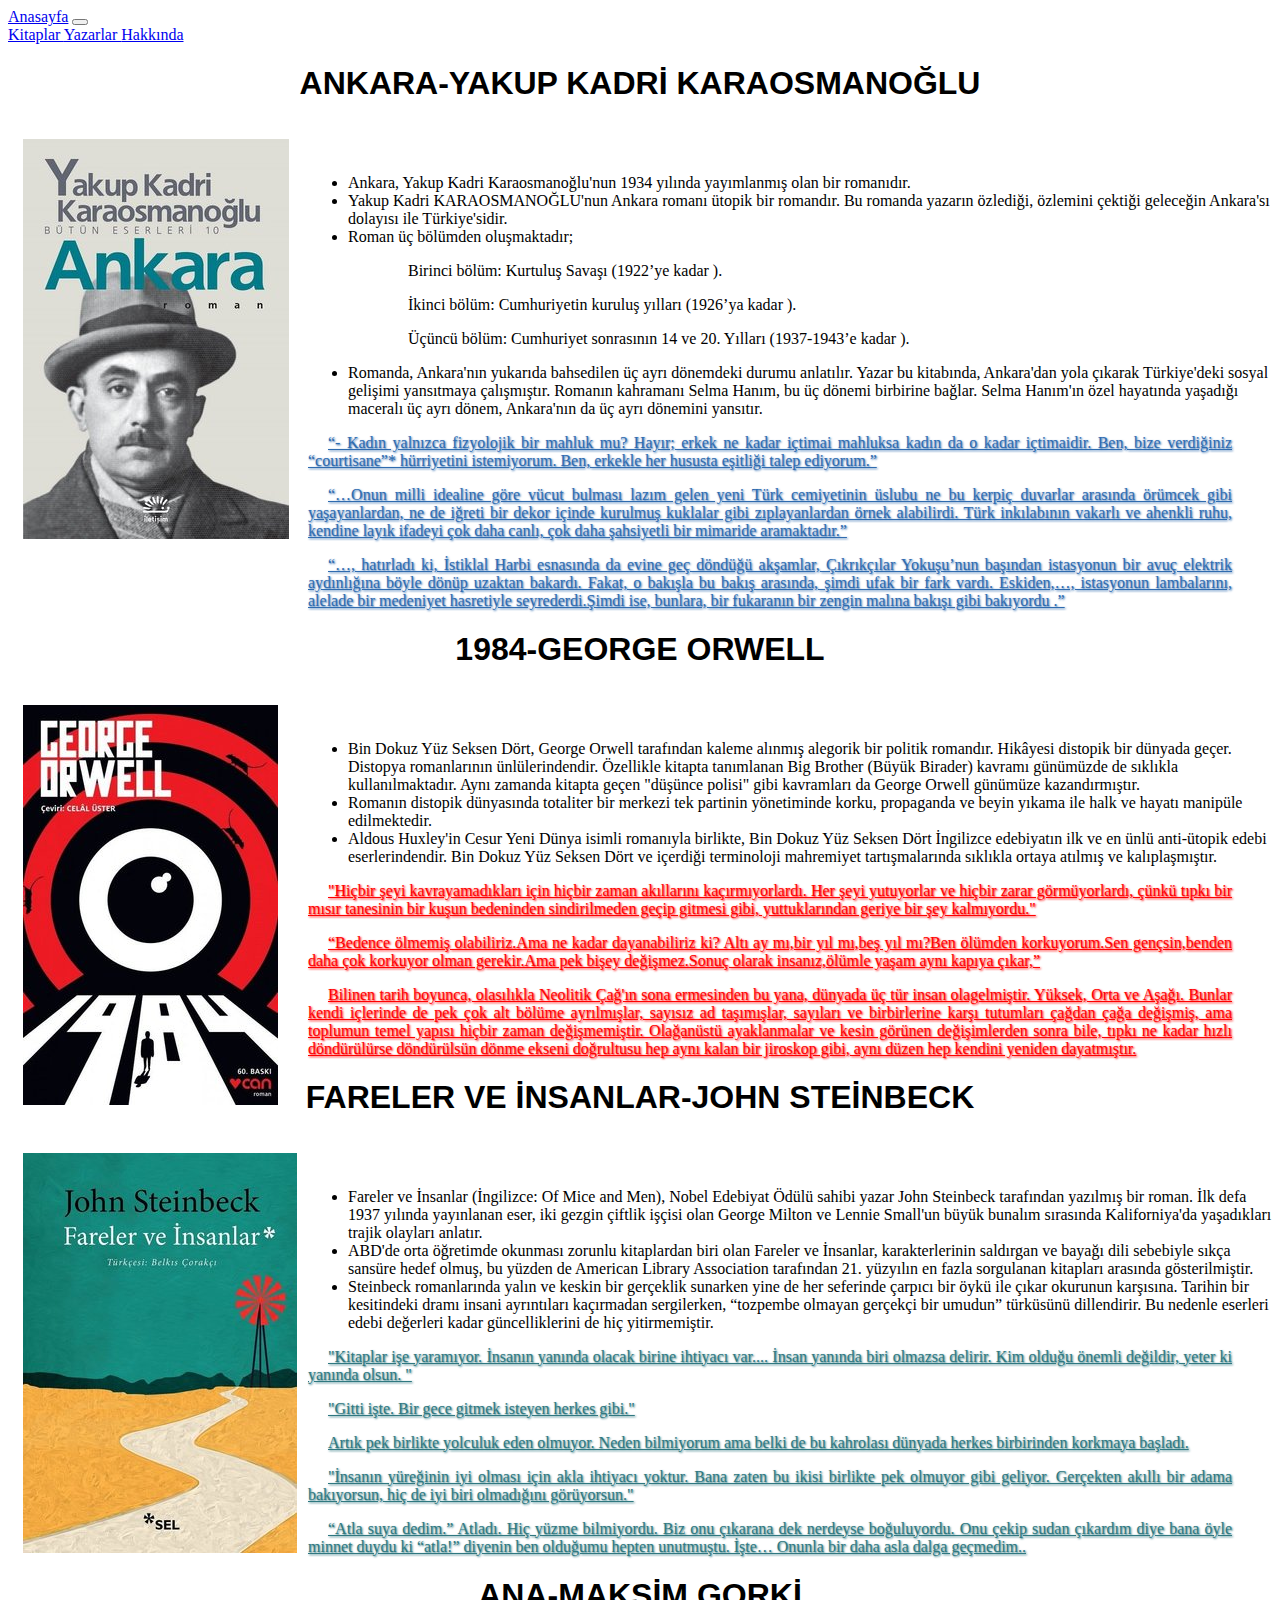
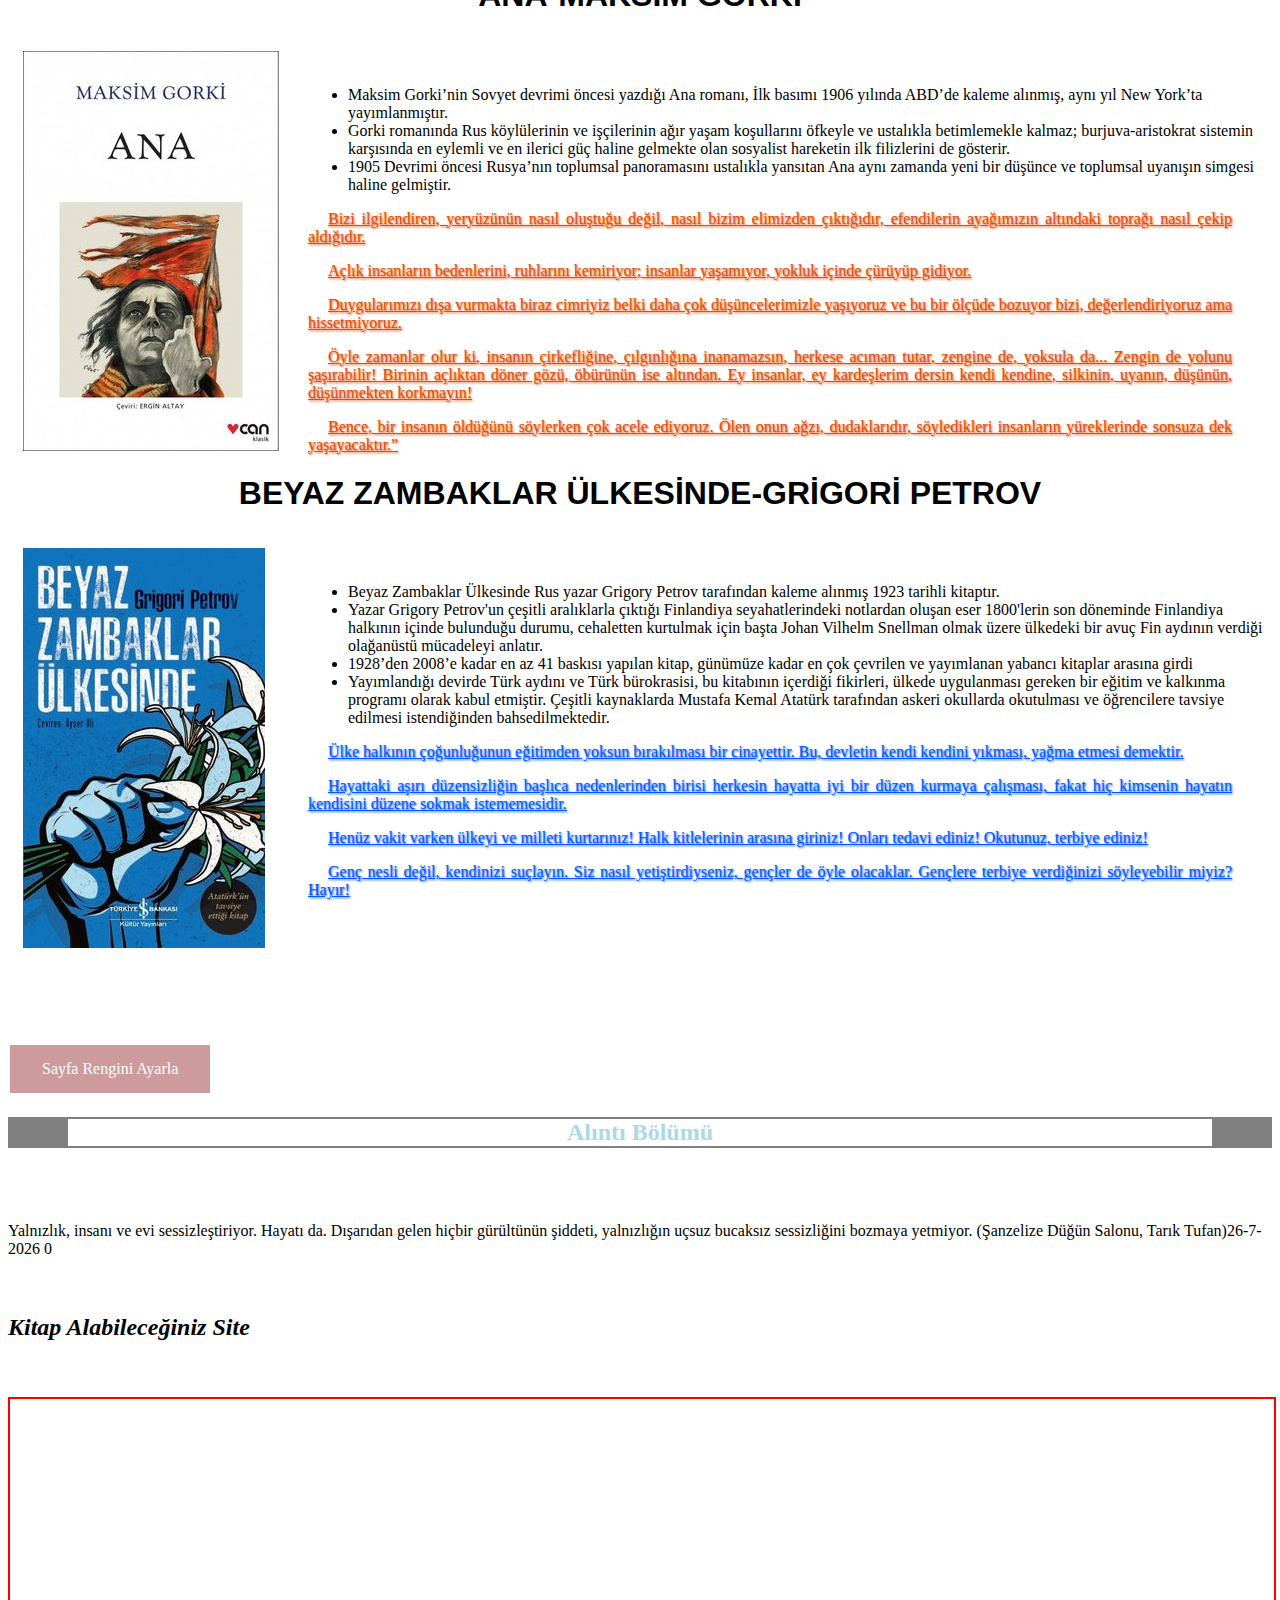
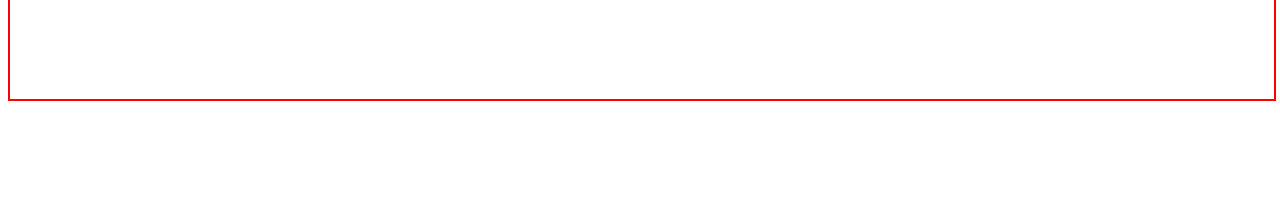
==== index2.html @ a1199a0d "first" ====
<!DOCTYPE html>
<html lang="tr">
    
<head>
    <meta charset="utf-8">  
    <meta name="viewport" content="width=device-width, initial-scale=1.0">
    <link rel="stylesheet" type="text/css" href="css/style.css"/> 

    <link rel="stylesheet" href="https://cdn.jsdelivr.net/npm/bootstrap@4.1.3/dist/css/bootstrap.min.css" integrity="sha384-MCw98/SFnGE8fJT3GXwEOngsV7Zt27NXFoaoApmYm81iuXoPkFOJwJ8ERdknLPMO" crossorigin="anonymous">
    <script src="js/jquery-3.6.0.min.js"></script>
    <script src="https://cdn.jsdelivr.net/npm/popper.js@1.14.3/dist/umd/popper.min.js" integrity="sha384-ZMP7rVo3mIykV+2+9J3UJ46jBk0WLaUAdn689aCwoqbBJiSnjAK/l8WvCWPIPm49" crossorigin="anonymous"></script>
    <script src="js/bootstrap.min.js"></script>
<title>KİTAP</title>
</head>
<body>
  <!--HEADER-->

<nav class="navbar navbar-expand-sm bg-dark navbar-dark">
    <a class="navbar-brand" href="index.html">Anasayfa</a>
    <button class="navbar-toggler" type="button" data-toggle="collapse" data-target="#navbarNavAltMarkup" aria-controls="navbarNavAltMarkup" aria-expanded="false" aria-label="Toggle navigation">
      <span class="navbar-toggler-icon"></span>
    </button>
    <div class="collapse navbar-collapse" id="navbarNavAltMarkup">
      <div class="navbar-nav">
        <a class="navbar-brand" href="index2.html" id="selam">Kitaplar <span class="sr-only"></span></a>
        <a class="navbar-brand" href="index3.html">Yazarlar <span class="sr-only"></span></a> 
        <a class="navbar-brand" href="index4.html">Hakkında <span class="sr-only"></span></a>
      </div>
    </div>
  </nav>
  <!--HEADER SON-->

  <h1 id="ankara1">ANKARA-YAKUP KADRİ KARAOSMANOĞLU</h1>
  <img style="margin:15px" src="images/A.jpg" alt="ANKARA">
  <ul>
      <li id="ankara">
        Ankara, Yakup Kadri Karaosmanoğlu'nun 1934 yılında yayımlanmış olan bir romanıdır. 
      </li>
      <li id="ankara2">
        Yakup Kadri KARAOSMANOĞLU'nun Ankara romanı ütopik bir romandır. Bu romanda yazarın özlediği, özlemini çektiği geleceğin Ankara'sı dolayısı ile Türkiye'sidir. 
      </li>
      <li id="ankara2">Roman üç bölümden oluşmaktadır;
        <p>Birinci bölüm: Kurtuluş Savaşı (1922’ye kadar ).</p>
        <p>İkinci bölüm: Cumhuriyetin kuruluş yılları (1926’ya kadar ).</p>
        <p>Üçüncü bölüm: Cumhuriyet sonrasının 14 ve 20. Yılları (1937-1943’e kadar ).</p>  
    </li>
    <li id="ankara2">Romanda, Ankara'nın yukarıda bahsedilen üç ayrı dönemdeki durumu anlatılır. Yazar bu kitabında, Ankara'dan yola çıkarak Türkiye'deki sosyal gelişimi yansıtmaya çalışmıştır. Romanın kahramanı Selma Hanım, bu üç dönemi birbirine bağlar. Selma Hanım'ın özel hayatında yaşadığı maceralı üç ayrı dönem, Ankara'nın da üç ayrı dönemini yansıtır.</li>
  </ul>

  <p id="ankara3">“- Kadın yalnızca fizyolojik bir mahluk mu? Hayır; erkek ne kadar içtimai mahluksa kadın da o kadar içtimaidir. Ben, bize verdiğiniz “courtisane”* hürriyetini istemiyorum. Ben, erkekle her hususta eşitliği talep ediyorum.”</p>

  <p id="ankara3">“…Onun milli idealine göre vücut bulması lazım gelen yeni Türk cemiyetinin üslubu ne bu kerpiç duvarlar arasında örümcek gibi yaşayanlardan, ne de iğreti bir dekor içinde kurulmuş kuklalar gibi zıplayanlardan örnek alabilirdi. Türk inkılabının vakarlı ve ahenkli ruhu, kendine layık ifadeyi çok daha canlı, çok daha şahsiyetli bir mimaride aramaktadır.”</p>

<p id="ankara3">  “…, hatırladı ki,
    İstiklal Harbi esnasında da evine geç döndüğü akşamlar, Çıkrıkçılar Yokuşu’nun başından istasyonun bir avuç elektrik aydınlığına böyle dönüp uzaktan bakardı. Fakat, o bakışla bu bakış arasında, şimdi ufak bir fark vardı. Eskiden,…, istasyonun lambalarını, alelade bir medeniyet hasretiyle seyrederdi.Şimdi ise, bunlara, bir fukaranın bir zengin malına bakışı gibi bakıyordu .”</p>

    <h1 id="BDSD">1984-GEORGE ORWELL</h1>
  <img style="margin:15px" src="images/1984.jpg" alt="1984">
  <ul>
      <li id="BDSD1">Bin Dokuz Yüz Seksen Dört, George Orwell tarafından kaleme alınmış alegorik bir politik romandır. Hikâyesi distopik bir dünyada geçer. Distopya romanlarının ünlülerindendir. Özellikle kitapta tanımlanan Big Brother (Büyük Birader) kavramı günümüzde de sıklıkla kullanılmaktadır. Aynı zamanda kitapta geçen "düşünce polisi" gibi kavramları da George Orwell günümüze kazandırmıştır.</li>

      <li id="BDSD2">Romanın distopik dünyasında totaliter bir merkezi tek partinin yönetiminde korku, propaganda ve beyin yıkama ile halk ve hayatı manipüle edilmektedir. </li>
      
      <li id="BDSD2">Aldous Huxley'in Cesur Yeni Dünya isimli romanıyla birlikte, Bin Dokuz Yüz Seksen Dört İngilizce edebiyatın ilk ve en ünlü anti-ütopik edebi eserlerindendir. Bin Dokuz Yüz Seksen Dört ve içerdiği terminoloji mahremiyet tartışmalarında sıklıkla ortaya atılmış ve kalıplaşmıştır.</li>
  </ul>
  <p id="BDSD3">"Hiçbir şeyi kavrayamadıkları için hiçbir zaman akıllarını kaçırmıyorlardı. Her şeyi yutuyorlar ve hiçbir zarar görmüyorlardı, çünkü tıpkı bir mısır tanesinin bir kuşun bedeninden sindirilmeden geçip gitmesi gibi, yuttuklarından geriye bir şey kalmıyordu."</p>

  <p id="BDSD3">“Bedence ölmemiş olabiliriz.Ama ne kadar dayanabiliriz ki? Altı ay mı,bir yıl mı,beş yıl mı?Ben ölümden korkuyorum.Sen gençsin,benden daha çok korkuyor olman gerekir.Ama pek bişey değişmez.Sonuç olarak insanız,ölümle yaşam aynı kapıya çıkar,”</p>

  <p id="BDSD3">Bilinen tarih boyunca, olasılıkla Neolitik Çağ'ın sona ermesinden bu yana, dünyada üç tür insan olagelmiştir. Yüksek, Orta ve Aşağı. Bunlar kendi içlerinde de pek çok alt bölüme ayrılmışlar, sayısız ad taşımışlar, sayıları ve birbirlerine karşı tutumları çağdan çağa değişmiş, ama toplumun temel yapısı hiçbir zaman değişmemiştir. Olağanüstü ayaklanmalar ve kesin görünen değişimlerden sonra bile, tıpkı ne kadar hızlı döndürülürse döndürülsün dönme ekseni doğrultusu hep aynı kalan bir jiroskop gibi, aynı düzen hep kendini yeniden dayatmıştır.</p>

  
  <h1 id="FVI">FARELER VE İNSANLAR-JOHN STEİNBECK</h1>
  <img style="margin:15px" src="images/Fvİ.jpg" alt="FARELER VE İNSANLAR">
  <ul>
      <li id="FVI1">Fareler ve İnsanlar (İngilizce: Of Mice and Men), Nobel Edebiyat Ödülü sahibi yazar John Steinbeck tarafından yazılmış bir roman. İlk defa 1937 yılında yayınlanan eser, iki gezgin çiftlik işçisi olan George Milton ve Lennie Small'un büyük bunalım sırasında Kaliforniya'da yaşadıkları trajik olayları anlatır.</li>

      <li id="FVI2">ABD'de orta öğretimde okunması zorunlu kitaplardan biri olan Fareler ve İnsanlar, karakterlerinin saldırgan ve bayağı dili sebebiyle sıkça sansüre hedef olmuş, bu yüzden de American Library Association tarafından 21. yüzyılın en fazla sorgulanan kitapları arasında gösterilmiştir.</li>
      <li id="FVI2">Steinbeck romanlarında yalın ve keskin bir gerçeklik sunarken yine de her seferinde çarpıcı bir öykü ile çıkar okurunun karşısına. Tarihin bir kesitindeki dramı insani ayrıntıları kaçırmadan sergilerken, “tozpembe olmayan gerçekçi bir umudun” türküsünü dillendirir. Bu nedenle eserleri edebi değerleri kadar güncelliklerini de hiç yitirmemiştir. </li>
  </ul>

  <p id="FVI3">"Kitaplar işe yaramıyor. İnsanın yanında olacak birine ihtiyacı var.... İnsan yanında biri olmazsa delirir. Kim olduğu önemli değildir, yeter ki yanında olsun. "</p>
  <p id="FVI3">"Gitti işte. Bir gece gitmek isteyen herkes gibi."</p>
  <P id="FVI3">Artık pek birlikte yolculuk eden olmuyor. Neden bilmiyorum ama belki de bu kahrolası dünyada herkes birbirinden korkmaya başladı.</P>
  <p id="FVI3">"İnsanın yüreğinin iyi olması için akla ihtiyacı yoktur. Bana zaten bu ikisi birlikte pek olmuyor gibi geliyor. Gerçekten akıllı bir adama bakıyorsun, hiç de iyi biri olmadığını görüyorsun."</p>
  <p id="FVI3">“Atla suya dedim.” Atladı.
    Hiç yüzme bilmiyordu. Biz onu çıkarana dek nerdeyse boğuluyordu. Onu çekip sudan çıkardım diye bana öyle minnet duydu ki “atla!” diyenin ben olduğumu hepten unutmuştu. İşte… Onunla bir daha asla dalga geçmedim..</p>



  <h1 class="ANA">ANA-MAKSİM GORKİ</h1>
  <img style="margin:15px" src="images/ANA.jpg" alt="ANA">
  <ul>
      <li class="ANA1">Maksim Gorki’nin Sovyet devrimi öncesi yazdığı Ana romanı, İlk basımı 1906 yılında ABD’de kaleme alınmış, aynı yıl New York’ta yayımlanmıştır.</li>
      <li class="ANA2">Gorki romanında Rus köylülerinin ve işçilerinin ağır yaşam koşullarını öfkeyle ve ustalıkla betimlemekle kalmaz; burjuva-aristokrat sistemin karşısında en eylemli ve en ilerici güç haline gelmekte olan sosyalist hareketin ilk filizlerini de gösterir.</li>
      <li class="ANA2"> 1905 Devrimi öncesi Rusya’nın toplumsal panoramasını ustalıkla yansıtan Ana aynı zamanda yeni bir düşünce ve toplumsal uyanışın simgesi haline gelmiştir.</li>
  </ul>

  <p class="ANA3">Bizi ilgilendiren, yeryüzünün nasıl oluştuğu değil, nasıl bizim elimizden çıktığıdır, efendilerin ayağımızın altındaki toprağı nasıl çekip aldığıdır.</p>

  <p class="ANA3">Açlık insanların bedenlerini, ruhlarını kemiriyor; insanlar yaşamıyor, yokluk içinde çürüyüp gidiyor.</p>

  <p class="ANA3">Duygularımızı dışa vurmakta biraz cimriyiz belki daha çok düşüncelerimizle yaşıyoruz ve bu bir ölçüde bozuyor bizi, değerlendiriyoruz ama hissetmiyoruz.</p>

  <p class="ANA3">Öyle zamanlar olur ki, insanın çirkefliğine, çılgınlığına inanamazsın, herkese acıman tutar, zengine de, yoksula da... Zengin de yolunu şaşırabilir!
    Birinin açlıktan döner gözü, öbürünün ise altından. Ey insanlar, ey kardeşlerim dersin kendi kendine, silkinin, uyanın, düşünün, düşünmekten korkmayın!</p>
    <p class="ANA3">Bence, bir insanın öldüğünü söylerken çok acele ediyoruz. Ölen onun ağzı, dudaklarıdır, söyledikleri insanların yüreklerinde sonsuza dek yaşayacaktır.”</p>


  <h1 class="BZÜ">BEYAZ ZAMBAKLAR ÜLKESİNDE-GRİGORİ PETROV</h1>
  <img style="margin:15px" src="images/BZÜ.jpg" alt="BEYAZ ZAMBAKLAR ÜLKESİNDE">
  <ul>
      <li class="BZÜ1">Beyaz Zambaklar Ülkesinde Rus yazar Grigory Petrov tarafından kaleme alınmış 1923 tarihli kitaptır.</li>
      <li class="BZÜ2">Yazar Grigory Petrov'un çeşitli aralıklarla çıktığı Finlandiya seyahatlerindeki notlardan oluşan eser 1800'lerin son döneminde Finlandiya halkının içinde bulunduğu durumu, cehaletten kurtulmak için başta Johan Vilhelm Snellman olmak üzere ülkedeki bir avuç Fin aydının verdiği olağanüstü mücadeleyi anlatır.</li>
      <li class="BZÜ2">1928’den 2008’e kadar en az 41 baskısı yapılan kitap, günümüze kadar en çok çevrilen ve yayımlanan yabancı kitaplar arasına girdi</li>
      <li class="BZÜ2">Yayımlandığı devirde Türk aydını ve Türk bürokrasisi, bu kitabının içerdiği fikirleri, ülkede uygulanması gereken bir eğitim ve kalkınma programı olarak kabul etmiştir. Çeşitli kaynaklarda Mustafa Kemal Atatürk tarafından askeri okullarda okutulması ve öğrencilere tavsiye edilmesi istendiğinden bahsedilmektedir.</li>
  </ul>

  <p class="BZÜ3">Ülke halkının çoğunluğunun eğitimden yoksun bırakılması bir cinayettir. Bu, devletin kendi kendini yıkması, yağma  etmesi demektir.</p>
  <p class="BZÜ3">Hayattaki aşırı düzensizliğin başlıca nedenlerinden birisi herkesin hayatta iyi bir düzen kurmaya çalışması, fakat hiç kimsenin hayatın kendisini düzene sokmak istememesidir.</p>
  <p class="BZÜ3">Henüz vakit varken ülkeyi ve milleti kurtarınız! Halk kitlelerinin arasına giriniz! Onları tedavi ediniz! Okutunuz, terbiye ediniz!</p>
  <p class="BZÜ3">Genç nesli değil, kendinizi suçlayın. Siz nasıl yetiştirdiyseniz, gençler de öyle olacaklar. Gençlere terbiye verdiğinizi söyleyebilir miyiz? Hayır!</p>

  <br> <br> <br> <br> 

  <br> <br> <br>
<input type="button" id="renk" value="Sayfa Rengini Ayarla">



<h2 class="alıntı">Alıntı Bölümü</h2>
<br><br><br>
<script src="js/js-2.js"></script>
<script src="js/jquery-3.6.0.min.js"></script>
<script src="https://cdn.jsdelivr.net/npm/popper.js@1.14.3/dist/umd/popper.min.js" integrity="sha384-ZMP7rVo3mIykV+2+9J3UJ46jBk0WLaUAdn689aCwoqbBJiSnjAK/l8WvCWPIPm49" crossorigin="anonymous"></script>
<script src="js/bootstrap.min.js"></script>

<br><br><br>
  <div>
    <h2><em id="yazi" >Kitap Alabileceğiniz Site </em></h2>

</div>

<br> <br>  

<iframe src="https://www.babil.com/?gclid=Cj0KCQjw-JyUBhCuARIsANUqQ_JBs03zajs7yURBK2EEbJPxaU_eAelIMjl-5pY1C7LFfw3sZYf4nBEaAnT8EALw_wcB  " style="border:2px solid red;"height="300" width="100%" title="Iframe Example"></iframe>
<br> <br> <br> <br> <br> <br>


  </body>
  </html>
---- css/style.css ----
*{
    font-family: 'Times New Roman', Times, serif;
}
#kitap{
    color: gray;
    text-align: center;
}

.slider{
    position:relative;
    width:500px;
    height:400px;
    border:1px solid #ccc;
    margin:auto;
    overflow: hidden;
}
.slider-content{
    position:absolute;
    width:500%;
    left:0;
    animation:slide 20s infinite;
}
.slider-content:hover{
    animation-play-state:paused;
}
.slider-item{
    width:20%;
    float:left;
}
@keyframes slide {
    0%{
        transform: translateX(0px);
    }
    10%{
        transform: translateX(-500px);
    }
    20%{
        transform: translateX(-500px);
    }
    30%{
        transform: translateX(-1000px);
    }
    40%{
        transform: translateX(-1500px);
    }
    50%{
        transform: translateX(-1500px);
    }
    60%{
        transform: translateX(-1500px);
    }
    70%{
        transform: translateX(-2000px);
    }
    80%{
        transform: translateX(-2000px);
    }
    90%{
        transform: translateX(0px);
    }  
}
p{
    text-align:justify;
    text-indent: 20px;
    margin-left: 40px;
    margin-right: 40px;
}
#ankara1{
    text-align: center;
    font-family: Verdana, Geneva, Tahoma, sans-serif;
}
#ankara{
    
    margin-top: -400px;
    margin-left: 300px;
}
#ankara2{
    margin-left:300px;
}
#ankara3{
    margin-left:300px;
    color:rgb(47, 107, 175);
    text-decoration: underline;
    text-shadow:1px 1px 2px;
}
#BDSD{
    text-align: center;
    font-family: Verdana, Geneva, Tahoma, sans-serif;
}
#BDSD1{
    margin-top:-400px;
    margin-left:300px;
}
#BDSD2{
    margin-left:300px;
}
#BDSD3{
    margin-left:300px;
    color:red;
    text-decoration: underline;
    text-shadow:1px 1px 2px;
}
#FVI{
    text-align: center;
    font-family: Verdana, Geneva, Tahoma, sans-serif;
}
#FVI1{
    margin-top: -400px;
    margin-left:300px;
}
#FVI2{
    margin-left:300px;
}
#FVI3{
    margin-left:300px;
    color:rgb(47, 120, 128);
    text-decoration: underline;
    text-shadow:1px 1px 2px;
}
.ANA{
    text-align: center;
    font-family: Verdana, Geneva, Tahoma, sans-serif;
}
.ANA1{
    margin-top: -400px;
    margin-left:300px;
}
.ANA2{
    margin-left:300px;
}
.ANA3{
    margin-left:300px;
    color:rgb(225, 78, 10);
    text-decoration: underline;
    text-shadow:1px 1px 2px;
}

.BZÜ{
    text-align:center;
    font-family: Verdana, Geneva, Tahoma, sans-serif;
}
.BZÜ1{
    margin-top: -400px;
    margin-left:300px;
}
.BZÜ2{
    margin-left:300px;
}
.BZÜ3{
    margin-left:300px;
    color:rgb(0, 89, 255);
    text-decoration: underline;
    text-shadow:1px 1px 2px;
}

#YKK{
    color: gray;
    font-size: x-large;
    font-family: 'Trebuchet MS', 'Lucida Sans Unicode', 'Lucida Grande', 'Lucida Sans', Arial, sans-serif;
    margin-left:25px;
}
#YKK1{
    margin-top:-200px;
    margin-left:350px;
    padding-right: 15px;

}
#YKK2{
    margin-left:350px;
    padding-right:15px;
    
}
#YKK3{
    margin-left:10px;
}
a:hover{
    background-color: gray;
}
#GO{
    color:gray;
    font-size:x-large;
    font-family: 'Trebuchet MS', 'Lucida Sans Unicode', 'Lucida Grande', 'Lucida Sans', Arial, sans-serif;
    margin-left:25px;
   }
#GO1{
    margin-top:-500px;
    margin-left:350px;
    padding-right: 15px;
}
#GO2{
    margin-left:350px;
    padding-right:15px;
}
#GO3{
    margin-left:10px;
}

.JS{
    color:gray;
    font-size:x-large;
    font-family: 'Trebuchet MS', 'Lucida Sans Unicode', 'Lucida Grande', 'Lucida Sans', Arial, sans-serif;
    margin-left:25px;
   }
.JS1{
    margin-top:-500px;
    margin-left:350px;
    
    padding-right: 15px;
}
.JS2{
    margin-left:350px;
    padding-right:15px;
}
.JS3{
    margin-left:10px;
}
.MG{
    color:gray;
    font-size:x-large;
    font-family: 'Trebuchet MS', 'Lucida Sans Unicode', 'Lucida Grande', 'Lucida Sans', Arial, sans-serif;
    margin-left:25px;
   }
.MG1{
    margin-top:-500px;
    margin-left:350px;
    
    padding-right: 15px;
}
.MG2{
    margin-left:350px;
    padding-right:15px;
}
.MG3{
    margin-left:10px;
}
#renk{
    background-color: #cd9b9b;
    border: none;
    color: white;
    padding: 15px 32px;
    text-align: center;
    text-decoration: none;
    display: inline-block;
    font-size: 16px;
    margin: 4px 2px;
    cursor: pointer;
}
.alıntı{
    color:lightblue;
    border:2px solid gray;
    border-right-width: 60px;
    border-left-width: 60px;
    text-align:center;
}
.metin
{
    color: gray;
    font-size:x-large
}
   
#resim1
{
    position: absolute;
    left: 0;
    bottom: 0;
    width:20%;
}
.kategori0
{
    position: absolute;
    right: 0;
    top:60px;
}
.card {
    height: 600px;
    width: 600px;
}

.card-text {
    font-size: 50px;
    padding-bottom: 5px;
    padding-top:5px;
}
.n {
    margin-top: -20px;
}
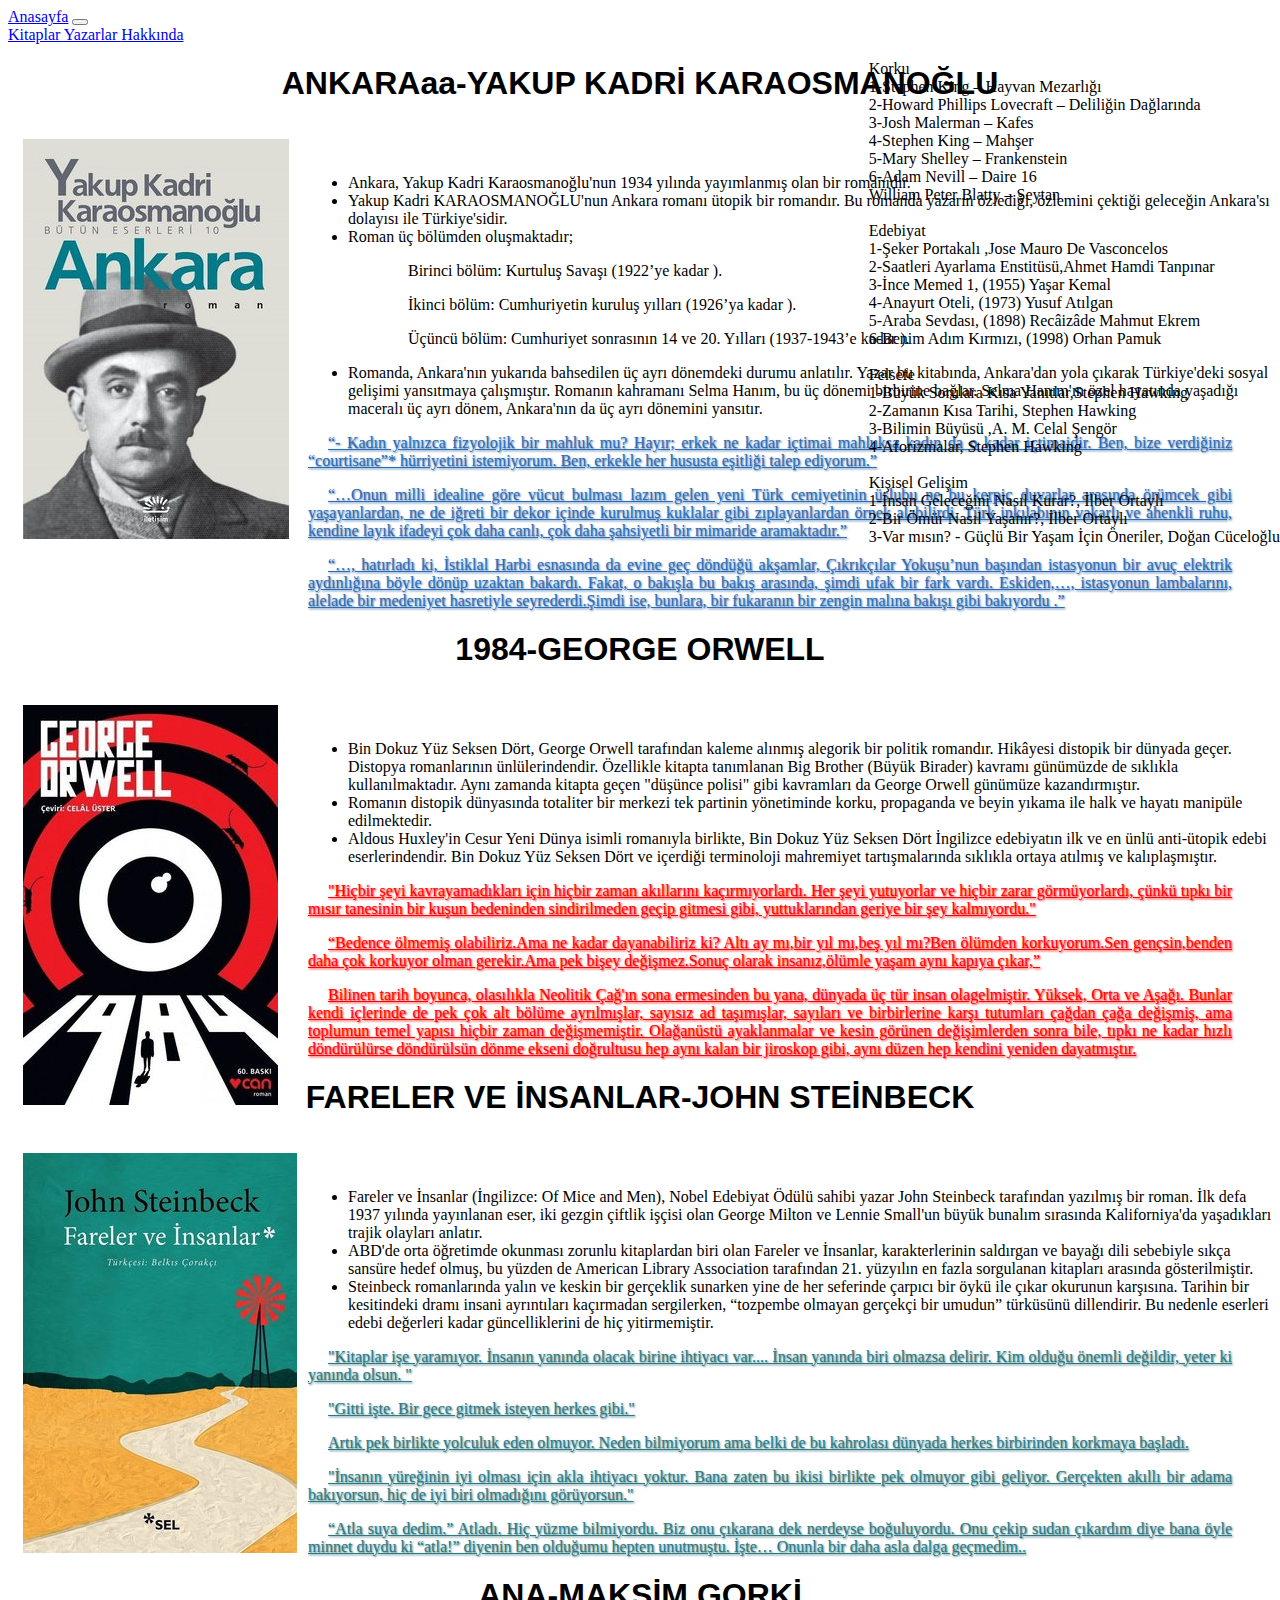
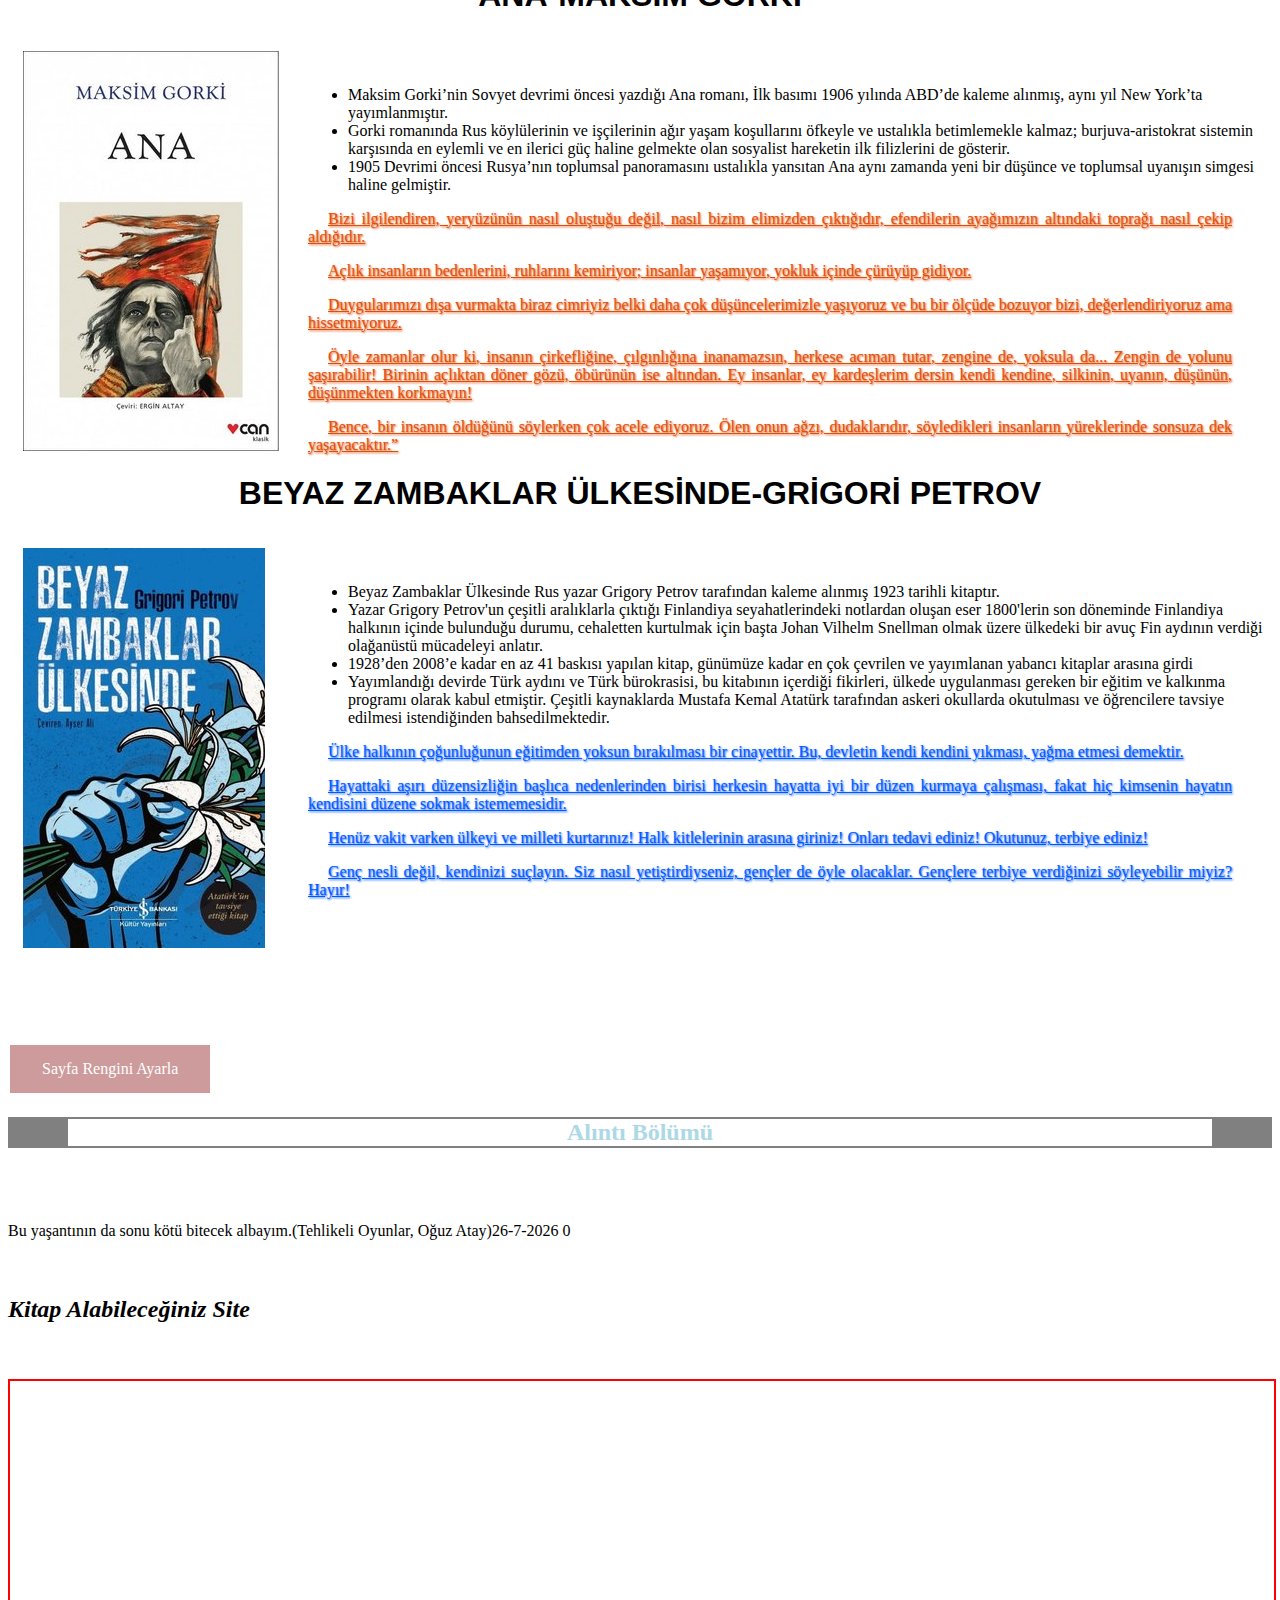
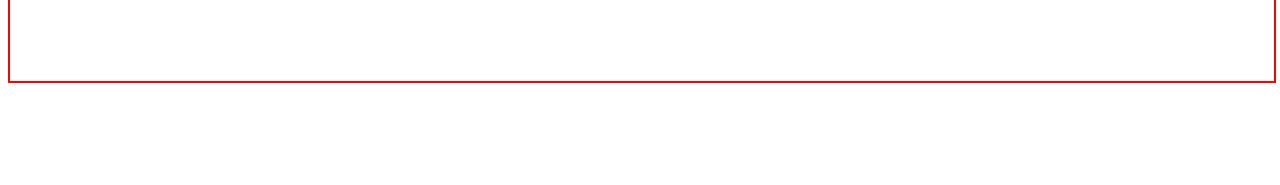
==== commit 1378bb14: "first" ====
--- a/index2.html
+++ b/index2.html
@@ -30,7 +30,7 @@
   </nav>
   <!--HEADER SON-->
 
-  <h1 id="ankara1">ANKARA-YAKUP KADRİ KARAOSMANOĞLU</h1>
+  <h1 id="ankara1">ANKARAaa-YAKUP KADRİ KARAOSMANOĞLU</h1>
   <img style="margin:15px" src="images/A.jpg" alt="ANKARA">
   <ul>
       <li id="ankara">
@@ -130,7 +130,16 @@
 
 <h2 class="alıntı">Alıntı Bölümü</h2>
 <br><br><br>
+
 <script src="js/js-2.js"></script>
+
+<div class="kategori0">
+  <script > 
+  kategori();
+  </script>
+</div>
+
+
 <script src="js/jquery-3.6.0.min.js"></script>
 <script src="https://cdn.jsdelivr.net/npm/popper.js@1.14.3/dist/umd/popper.min.js" integrity="sha384-ZMP7rVo3mIykV+2+9J3UJ46jBk0WLaUAdn689aCwoqbBJiSnjAK/l8WvCWPIPm49" crossorigin="anonymous"></script>
 <script src="js/bootstrap.min.js"></script>
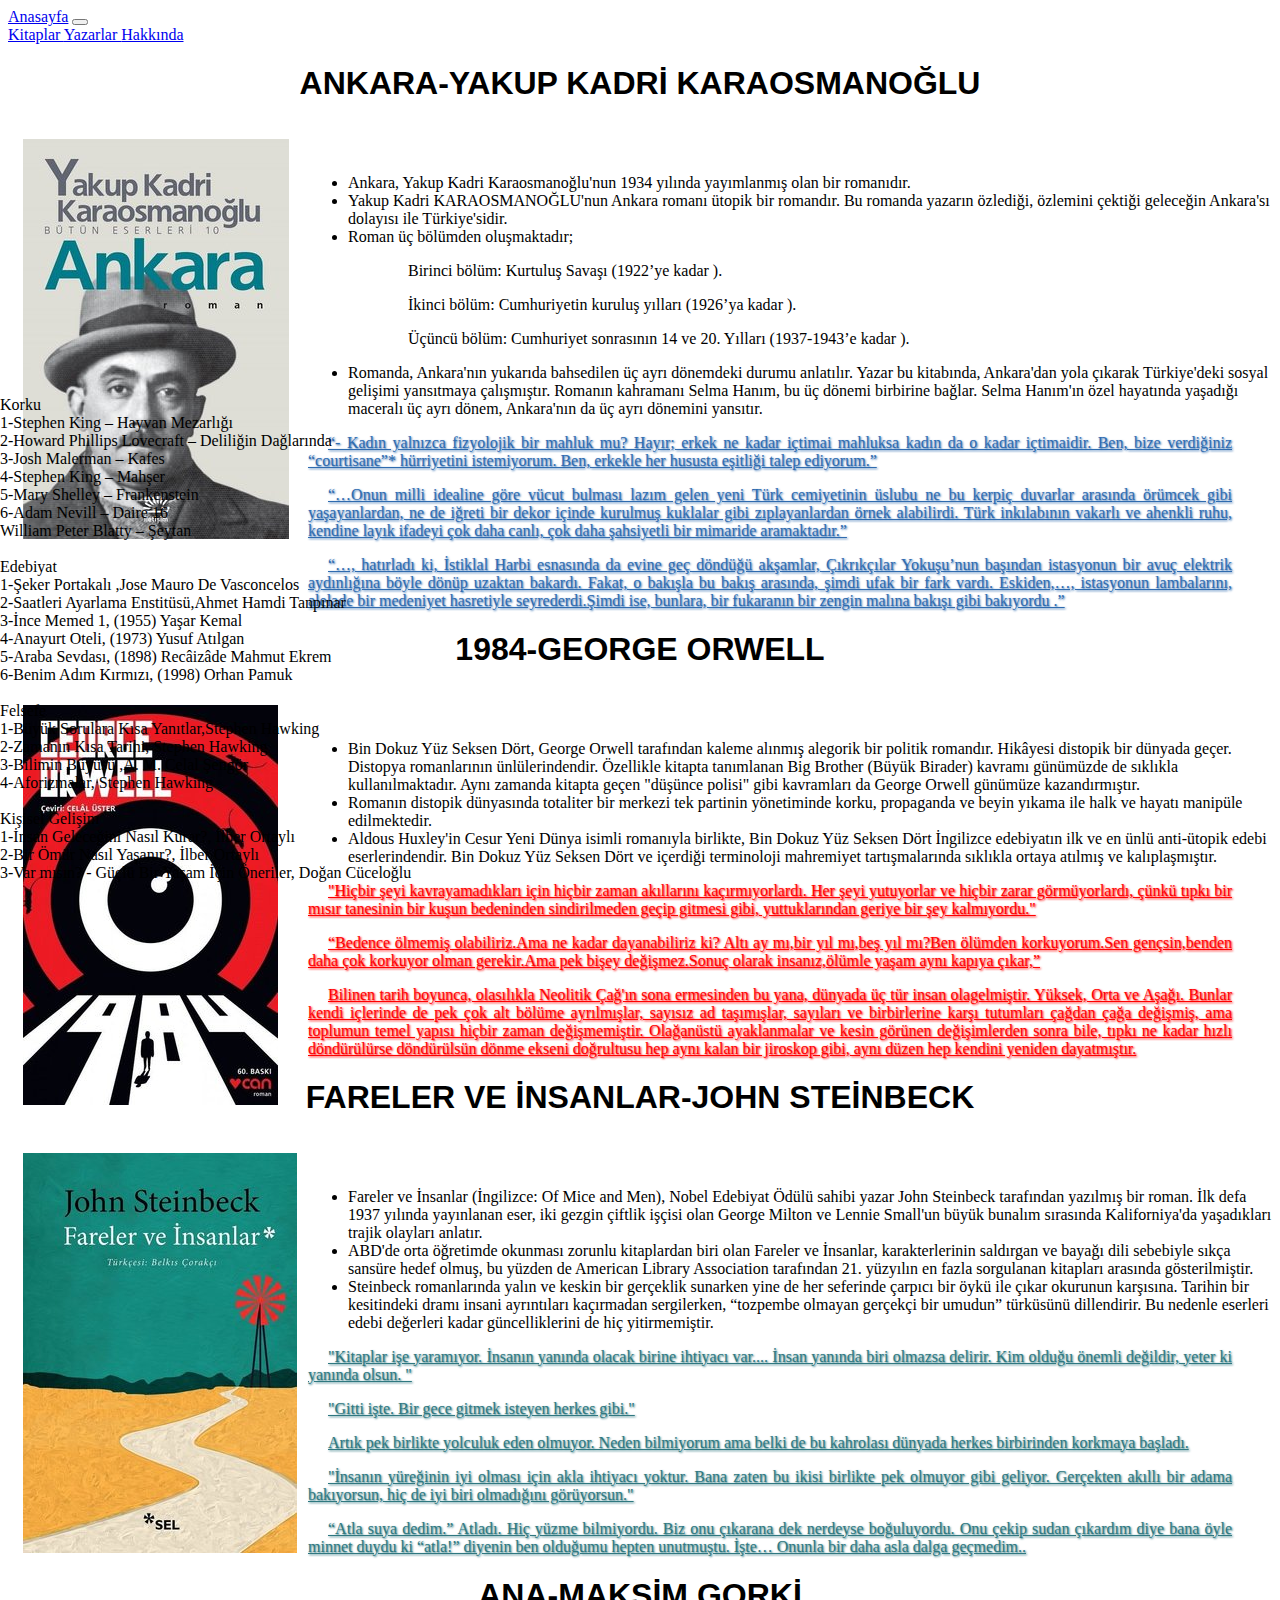
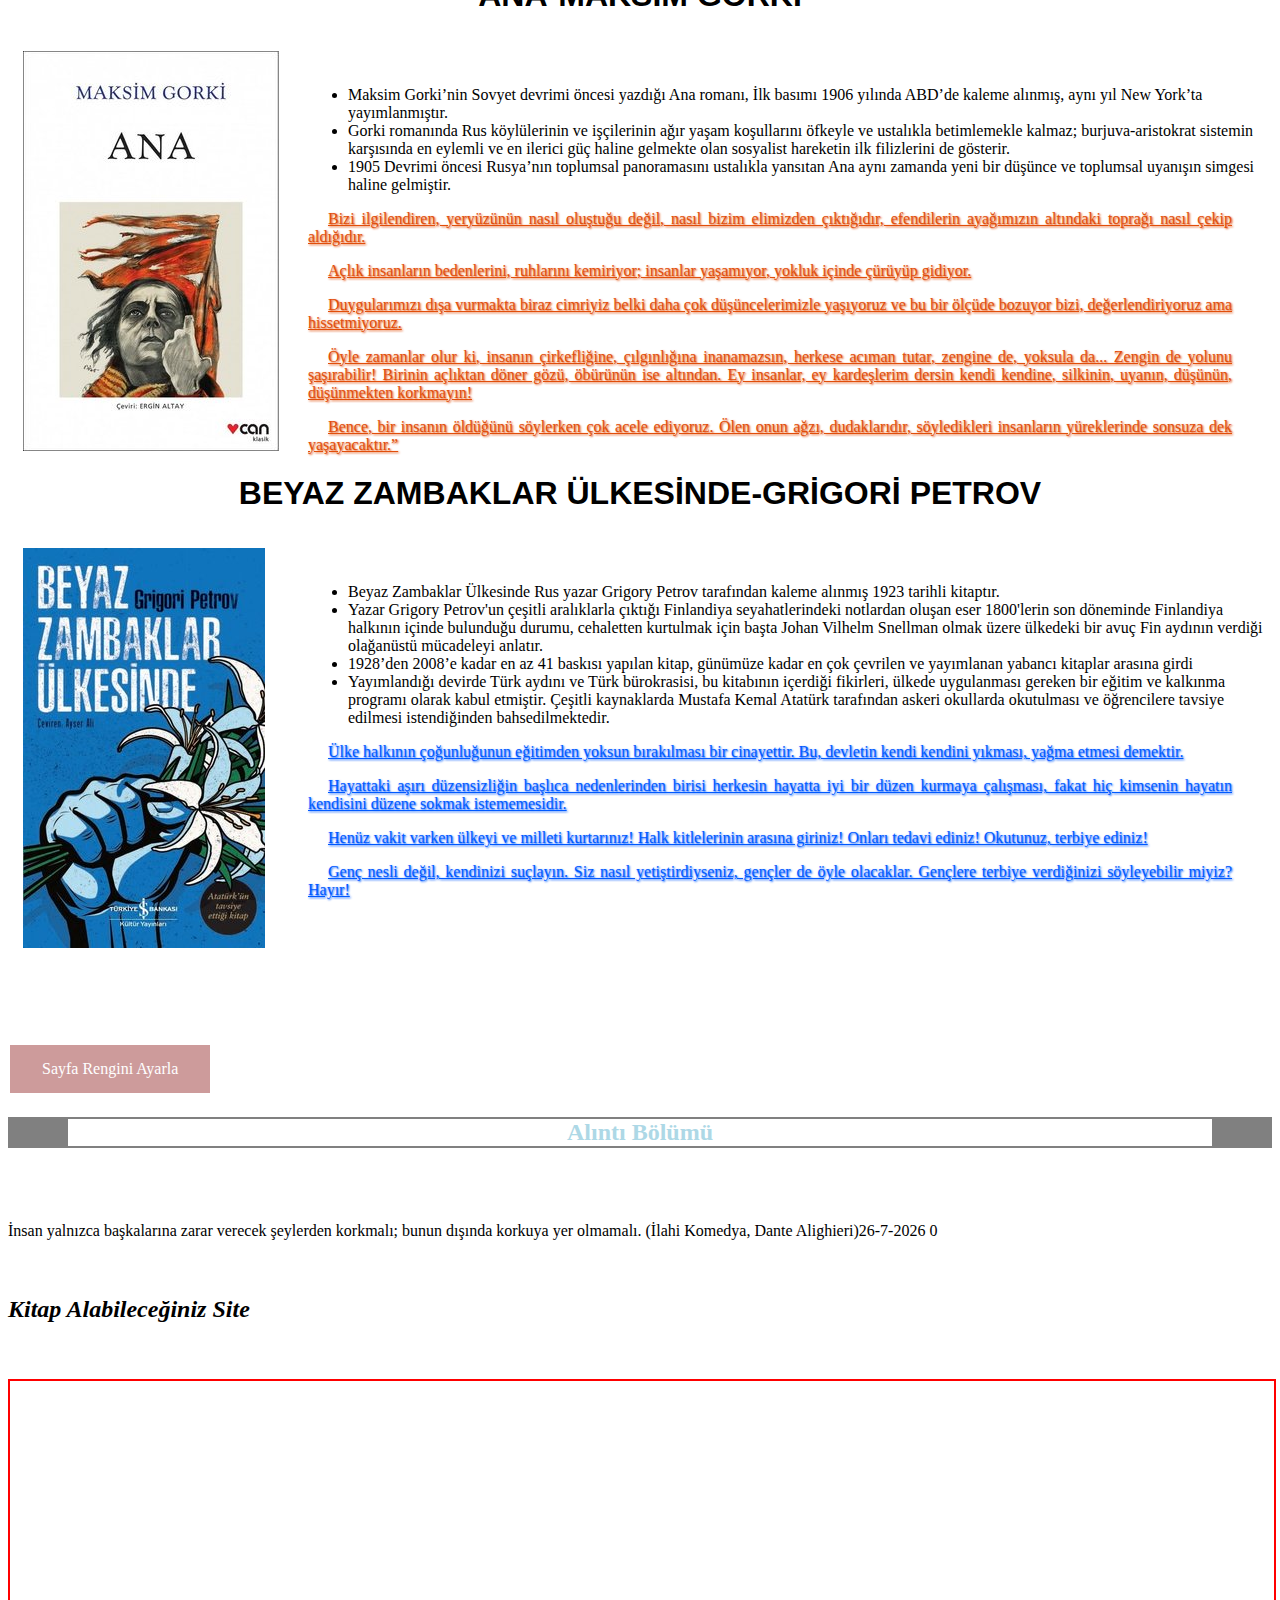
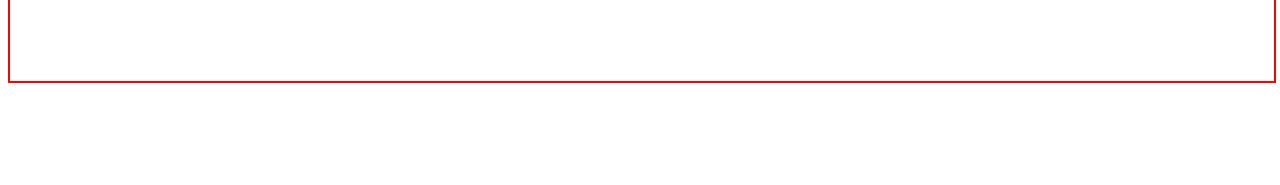
==== commit db183c4f: "first" ====
--- a/index2.html
+++ b/index2.html
@@ -30,7 +30,7 @@
   </nav>
   <!--HEADER SON-->
 
-  <h1 id="ankara1">ANKARAaa-YAKUP KADRİ KARAOSMANOĞLU</h1>
+  <h1 id="ankara1">ANKARA-YAKUP KADRİ KARAOSMANOĞLU</h1>
   <img style="margin:15px" src="images/A.jpg" alt="ANKARA">
   <ul>
       <li id="ankara">
--- a/css/style.css
+++ b/css/style.css
@@ -268,8 +268,8 @@
 .kategori0
 {
     position: absolute;
-    right: 0;
-    top:60px;
+    left: 0;
+    bottom:0;
 }
 .card {
     height: 600px;
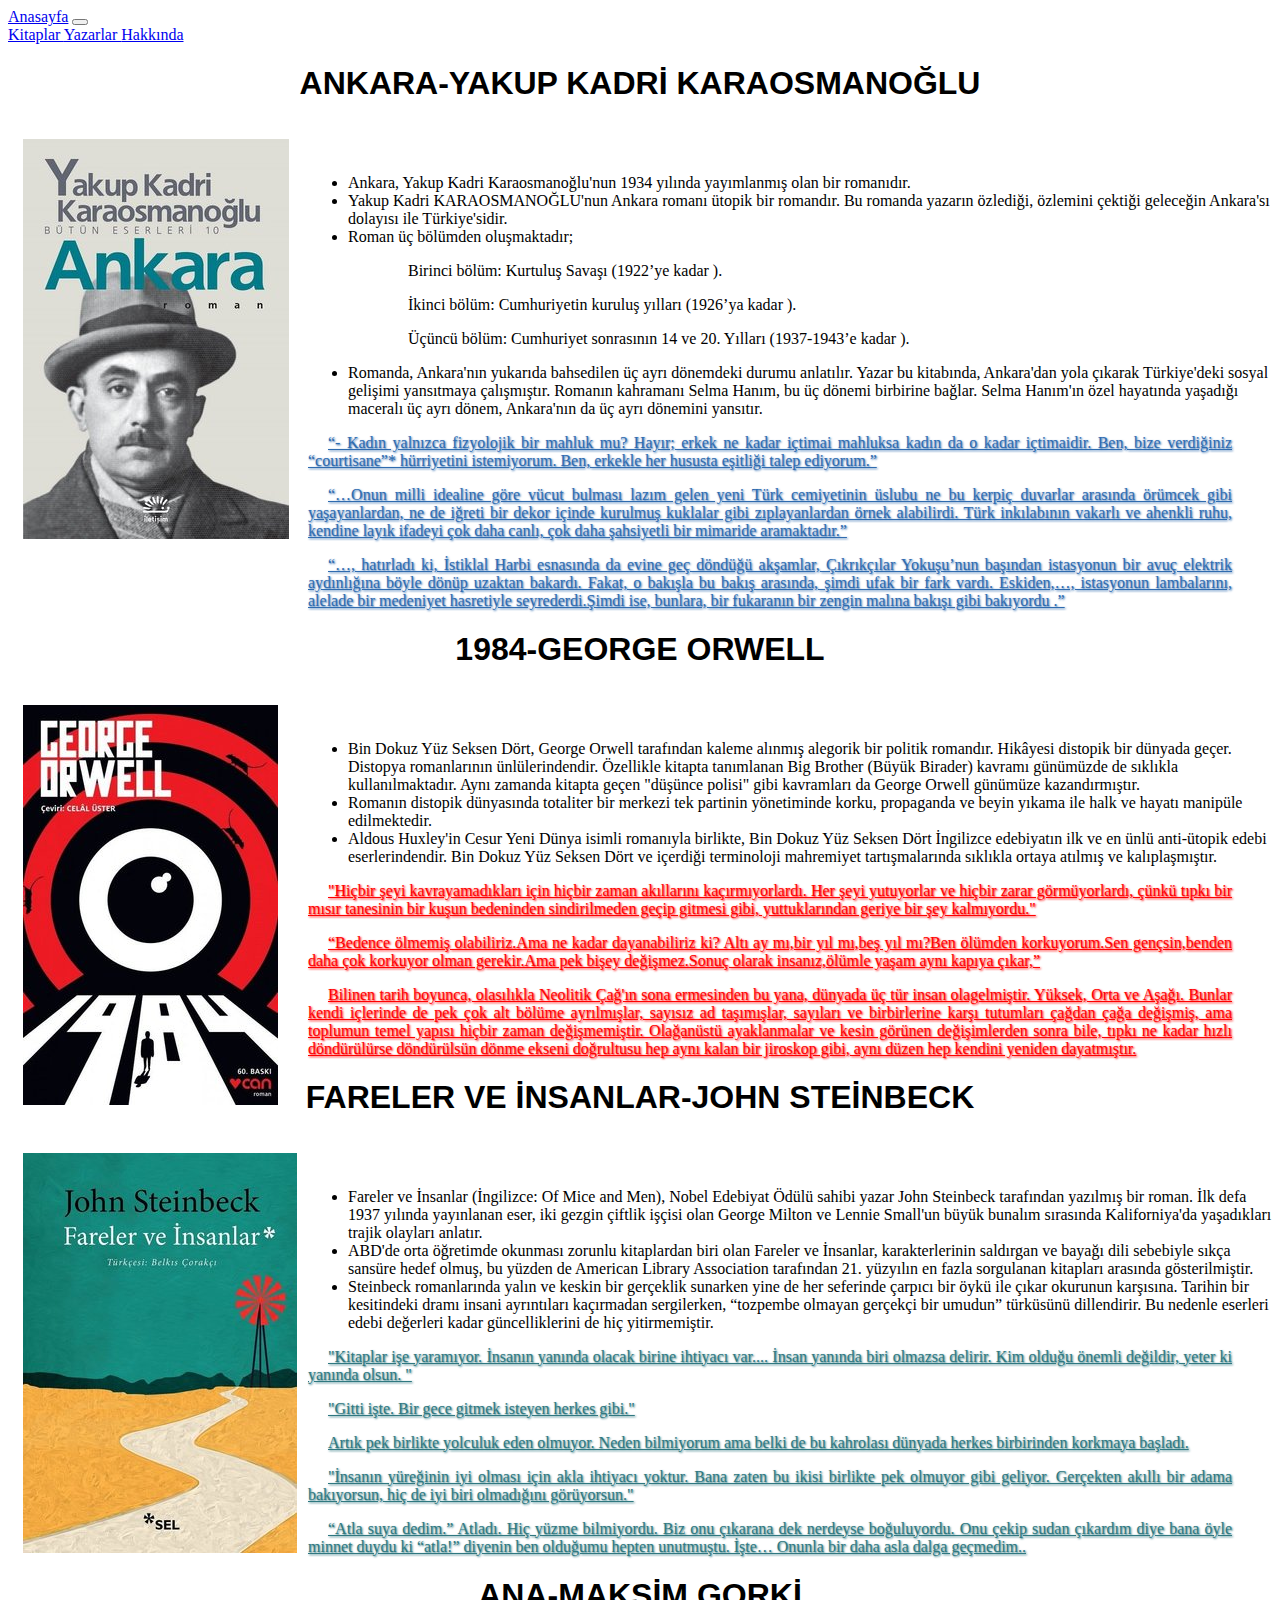
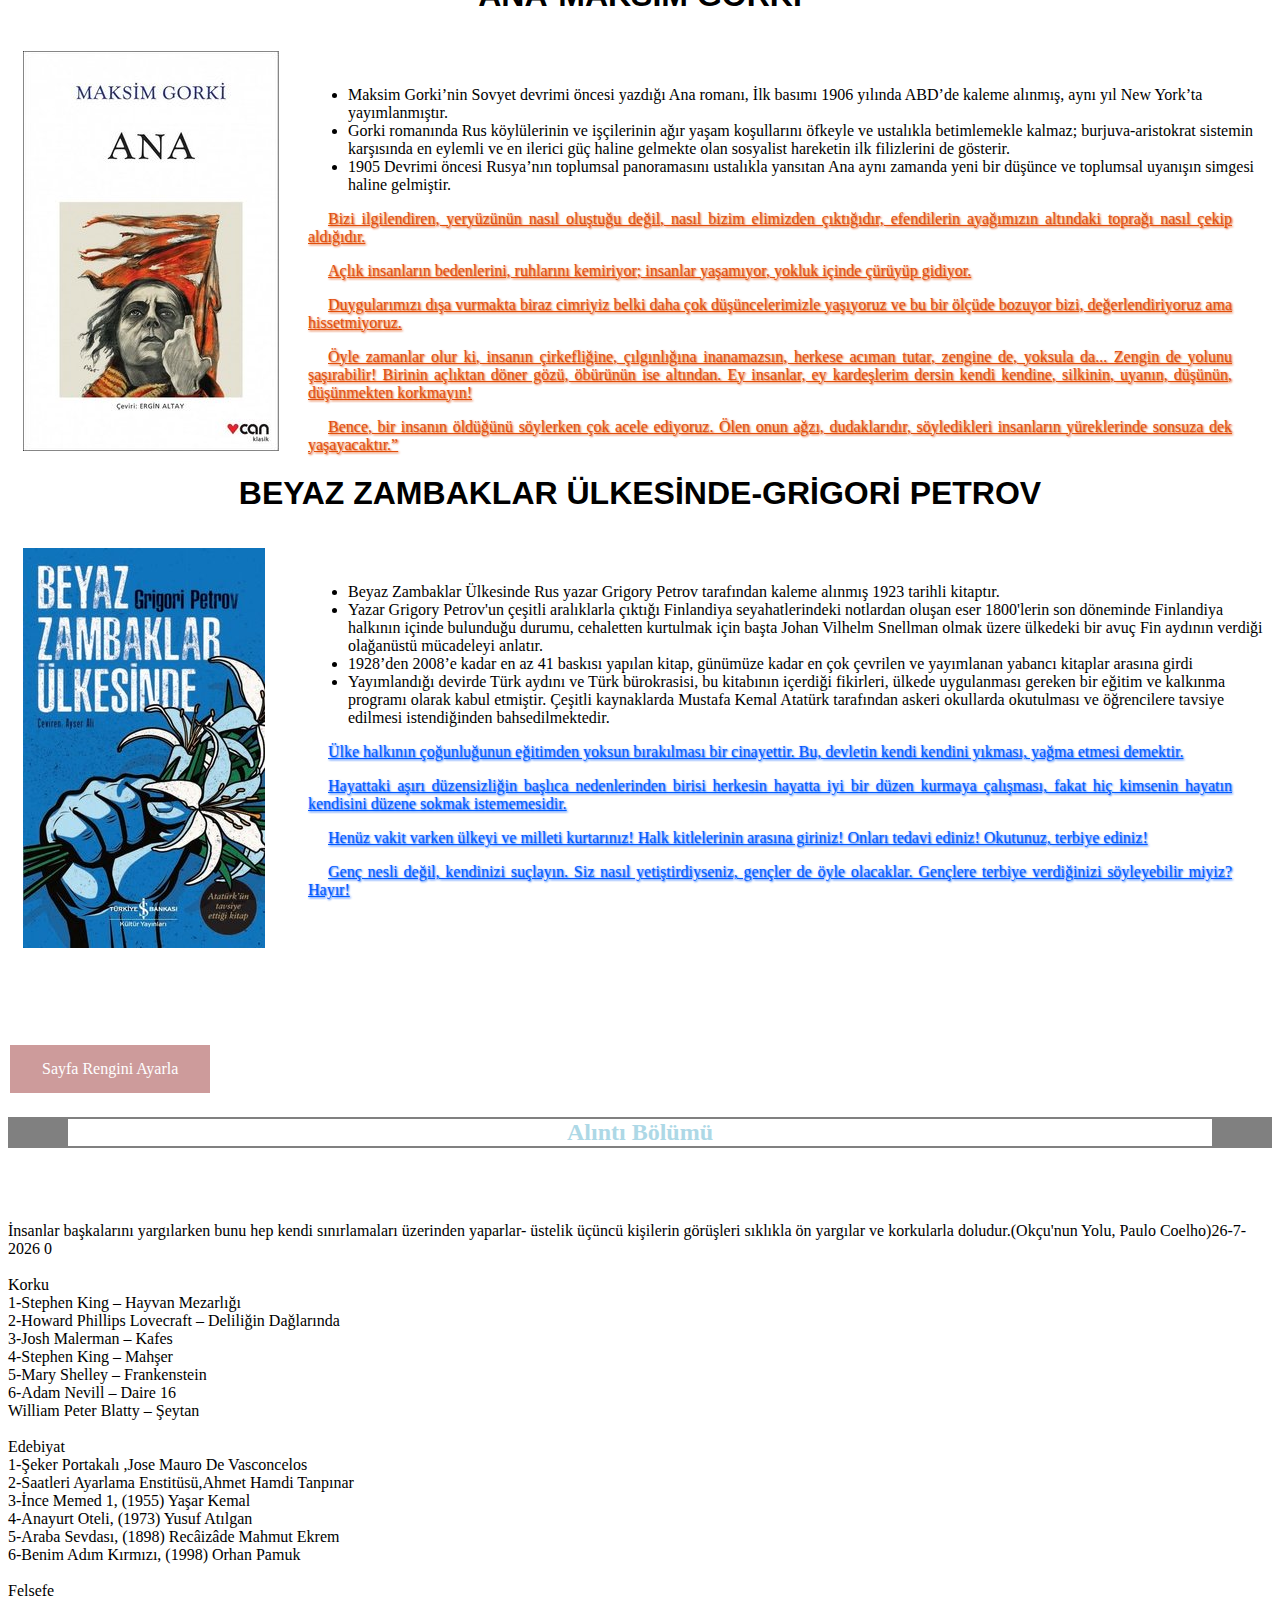
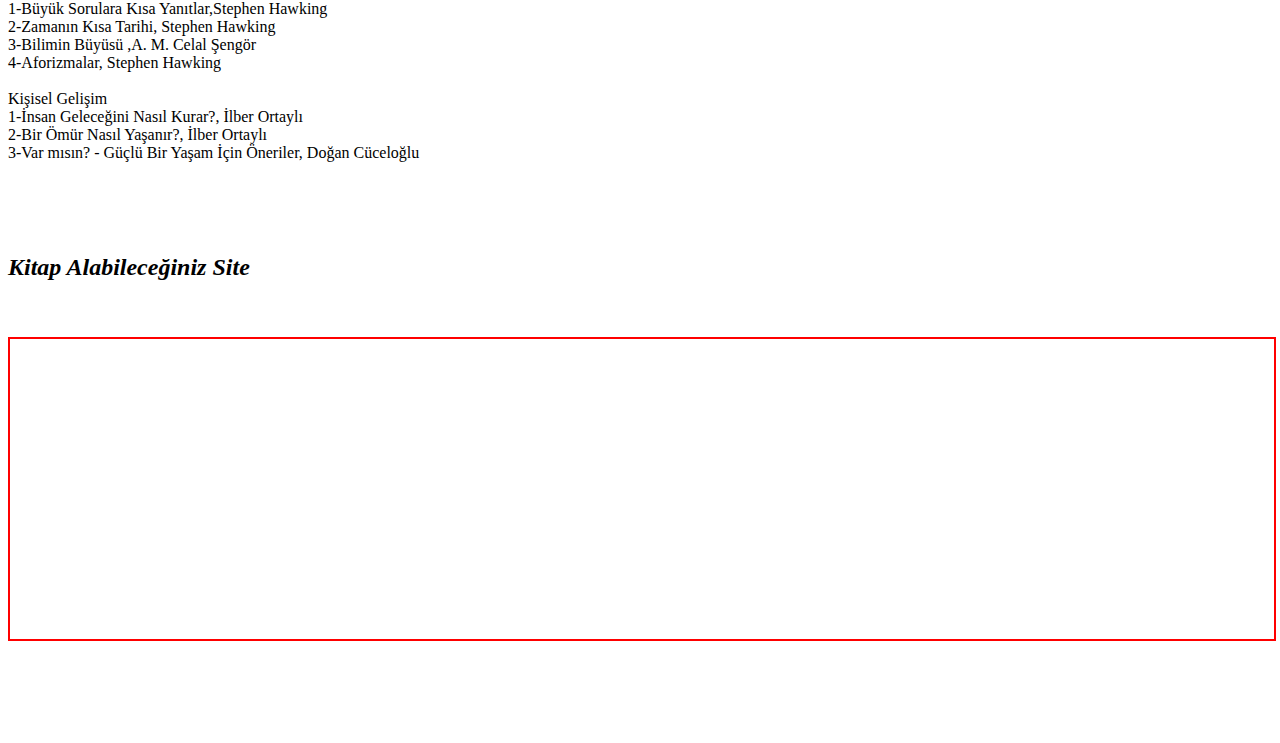
==== commit 0a570300: "first" ====
--- a/index2.html
+++ b/index2.html
@@ -133,11 +133,11 @@
 
 <script src="js/js-2.js"></script>
 
-<div class="kategori0">
+<br><br>
   <script > 
   kategori();
   </script>
-</div>
+
 
 
 <script src="js/jquery-3.6.0.min.js"></script>
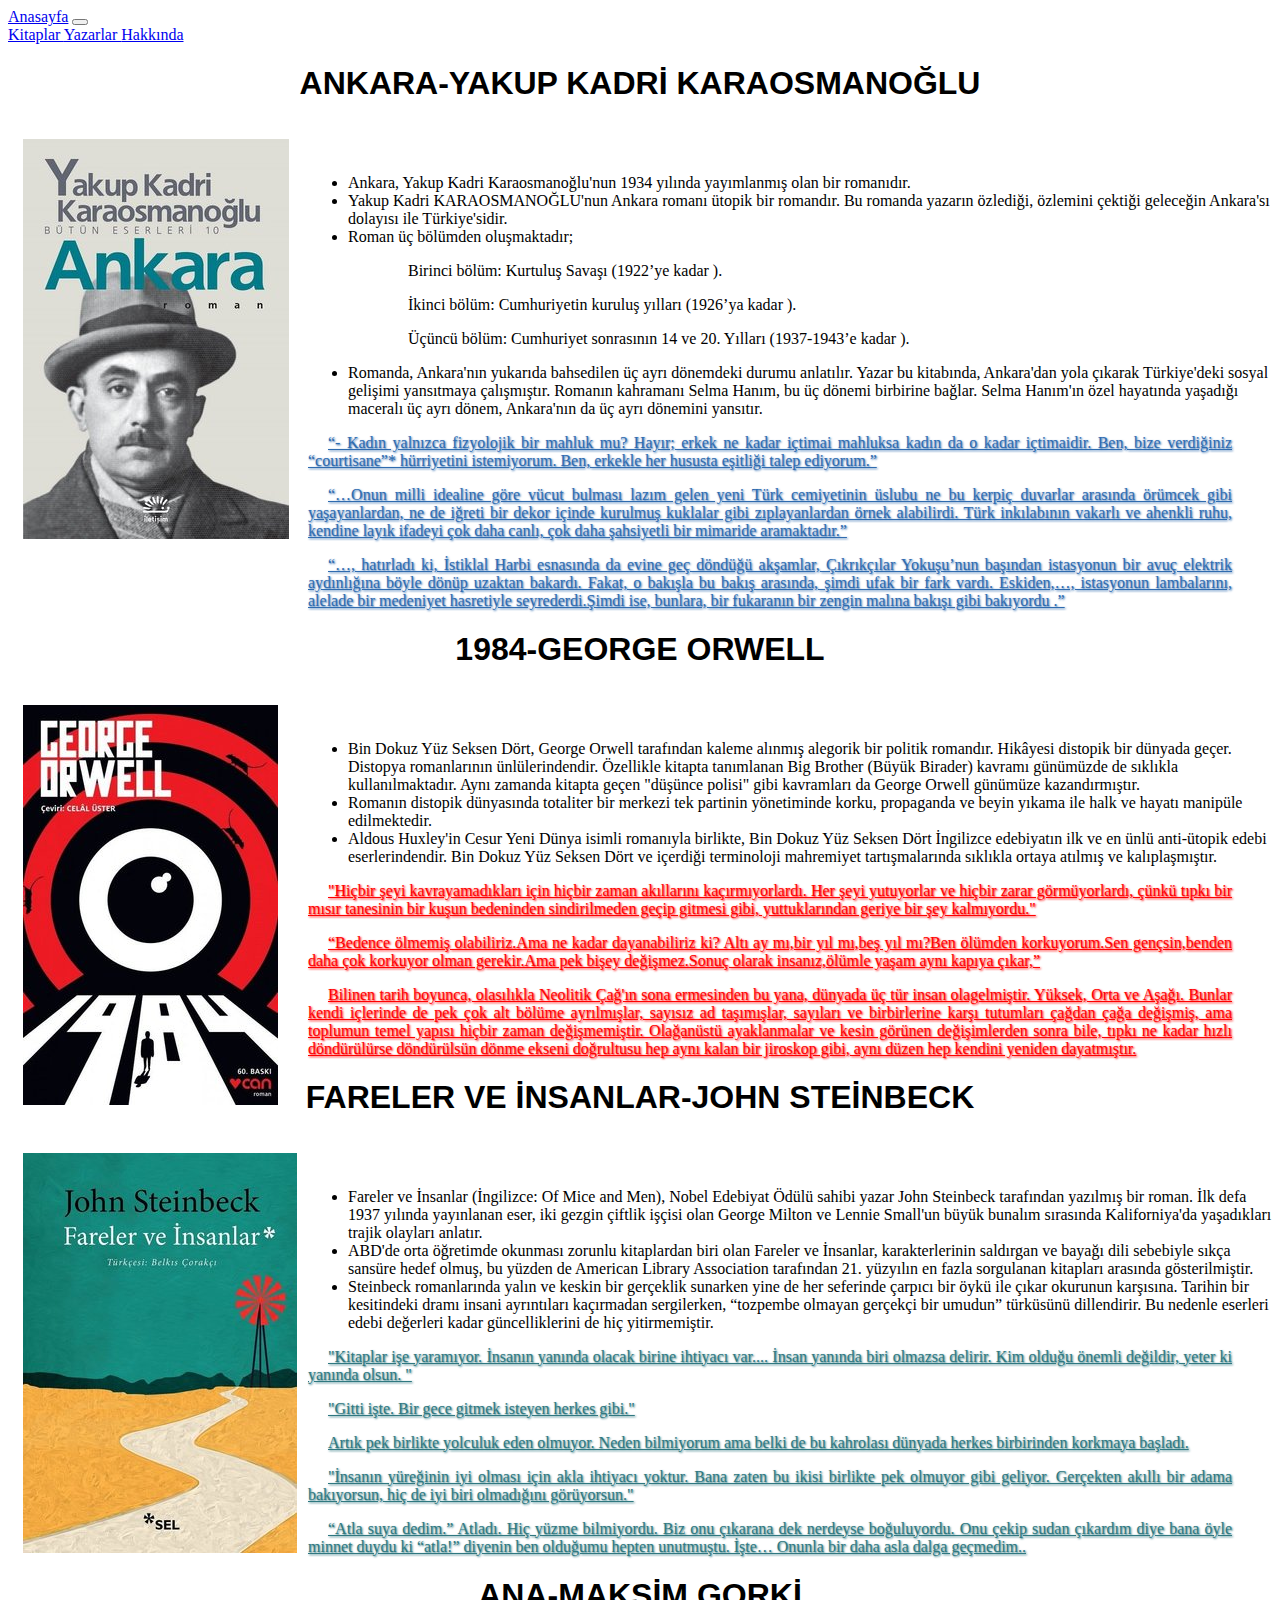
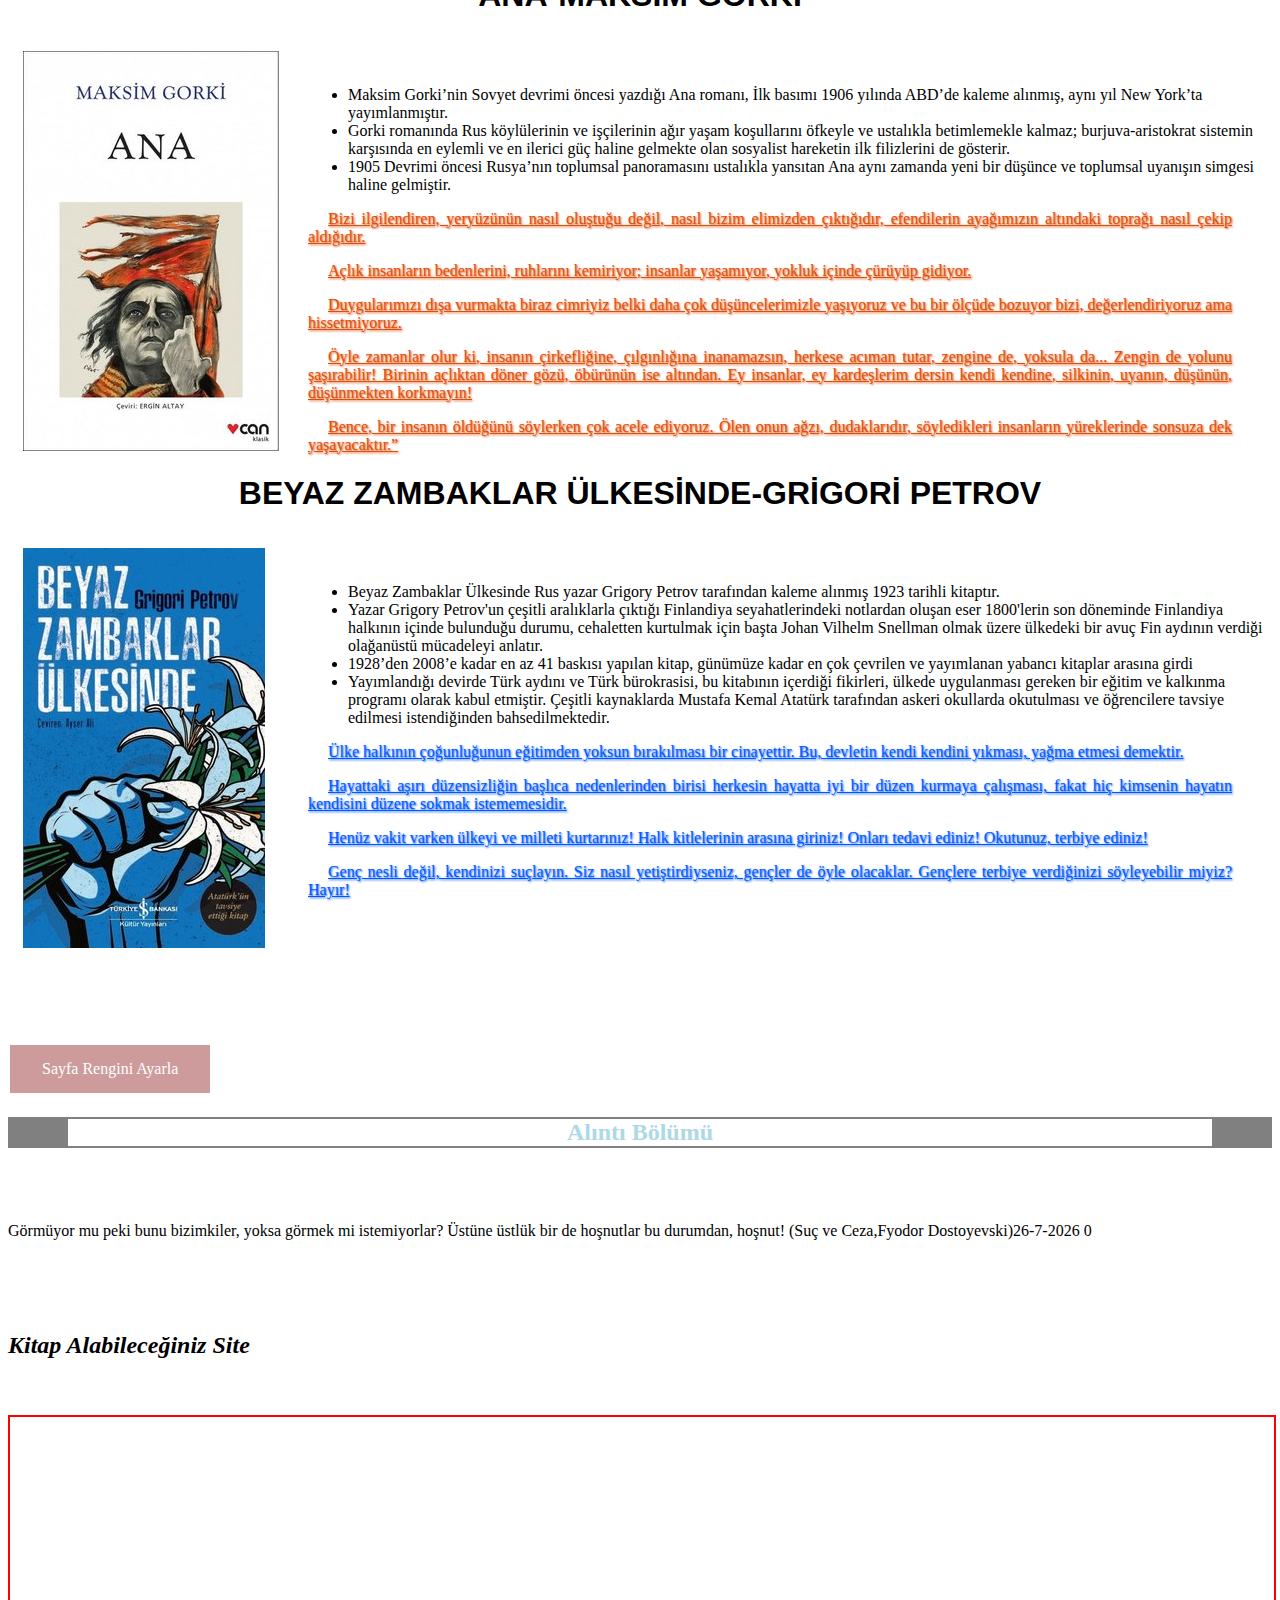
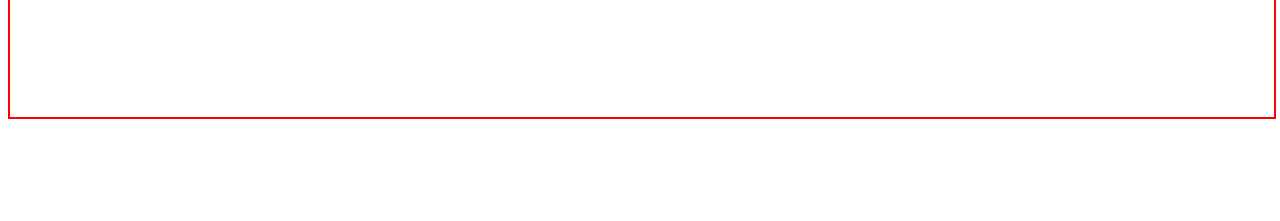
==== commit 3c937a4e: "first" ====
--- a/index2.html
+++ b/index2.html
@@ -134,9 +134,7 @@
 <script src="js/js-2.js"></script>
 
 <br><br>
-  <script > 
-  kategori();
-  </script>
+
 
 
 
--- a/css/style.css
+++ b/css/style.css
@@ -268,8 +268,8 @@
 .kategori0
 {
     position: absolute;
-    left: 0;
-    bottom:0;
+    right: 0;
+    top:60px;
 }
 .card {
     height: 600px;
